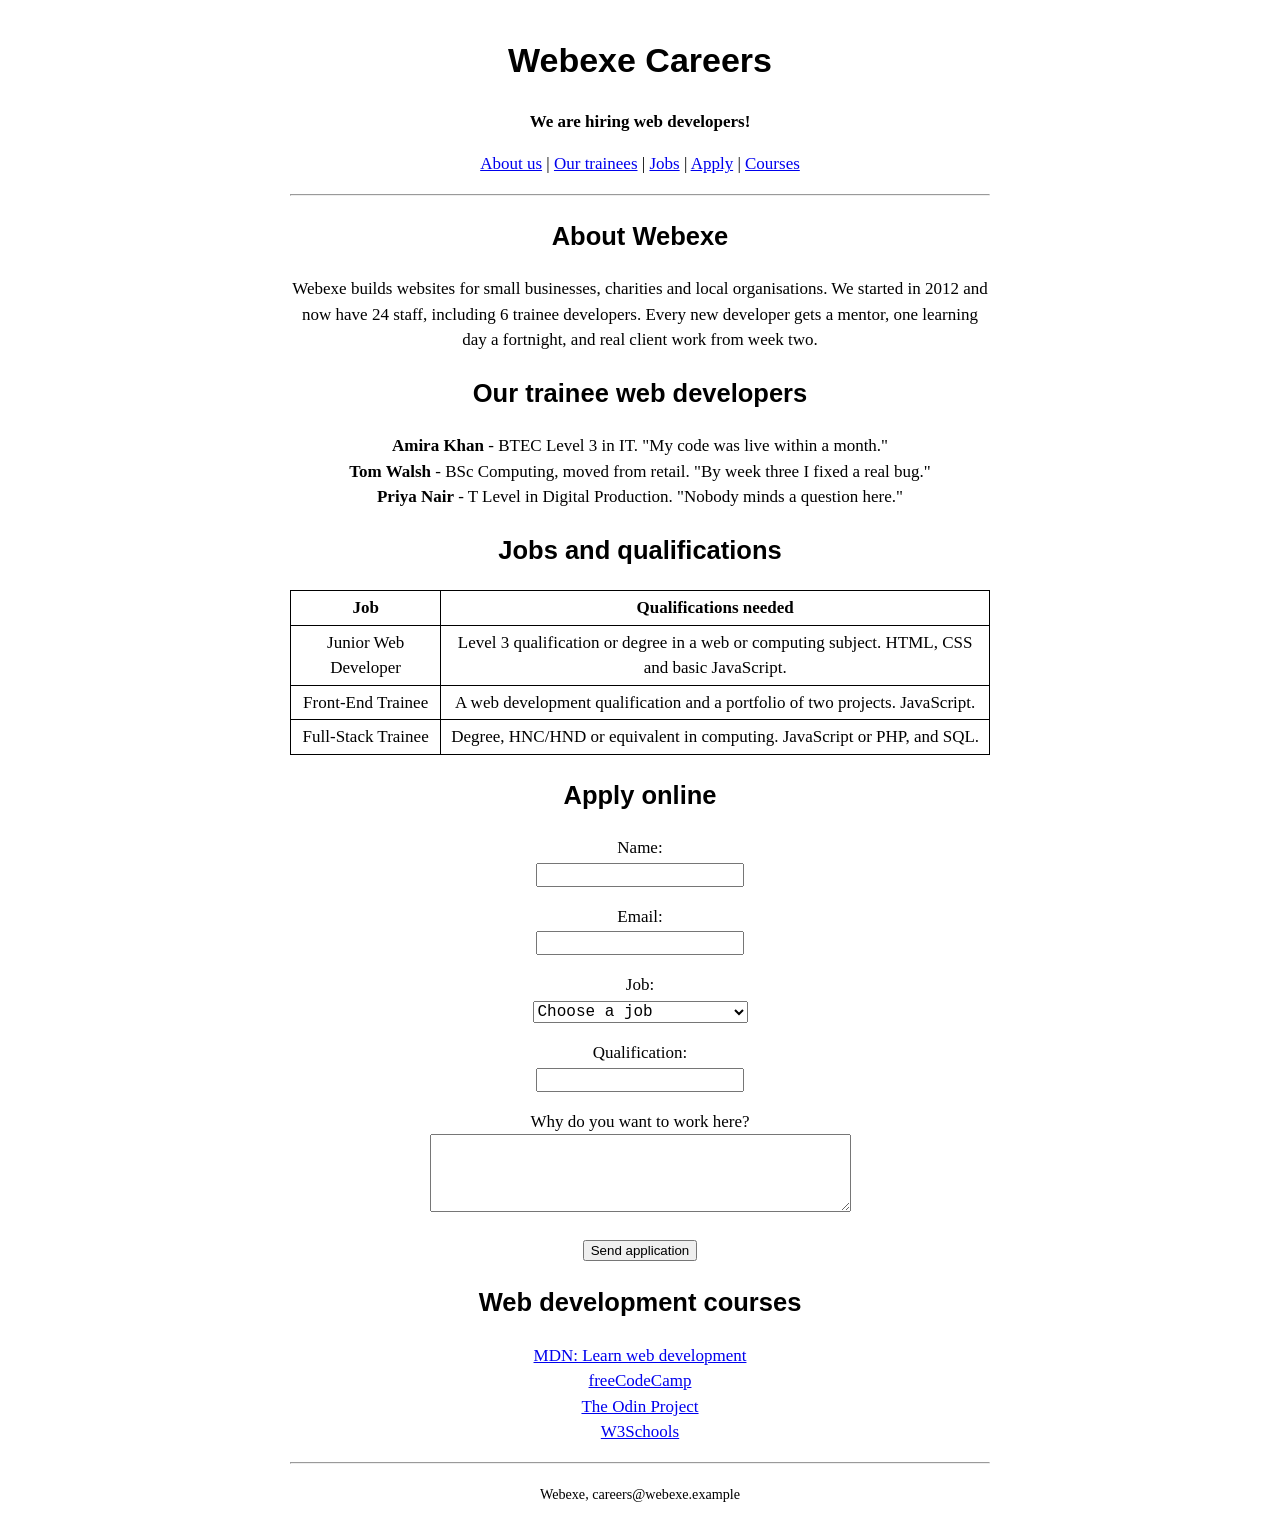
==== index.html @ c1a4d716 "Add files via upload" ====
<!DOCTYPE html>
<html lang="en-GB">
<head>
<meta charset="utf-8">
<meta name="viewport" content="width=device-width, initial-scale=1, viewport-fit=cover">
<title>Webexe - Careers</title>
<link rel="stylesheet" href="style.css">
</head>
<body>
<h1>Webexe Careers</h1>
<p align="center"><b>We are hiring web developers!</b></p>
<p align="center"><a href="#company">About us</a> | <a href="#team">Our trainees</a> | <a href="#jobs">Jobs</a> | <a href="#apply">Apply</a> | <a href="#courses">Courses</a></p>
<hr>

<h2 id="company">About Webexe</h2>
<p>Webexe builds websites for small businesses, charities and local organisations. We started in 2012 and now have 24 staff, including 6 trainee developers. Every new developer gets a mentor, one learning day a fortnight, and real client work from week two.</p>

<h2 id="team">Our trainee web developers</h2>
<ul>
<li><b>Amira Khan</b> - BTEC Level 3 in IT. "My code was live within a month."</li>
<li><b>Tom Walsh</b> - BSc Computing, moved from retail. "By week three I fixed a real bug."</li>
<li><b>Priya Nair</b> - T Level in Digital Production. "Nobody minds a question here."</li>
</ul>

<h2 id="jobs">Jobs and qualifications</h2>
<table>
<tr><th>Job</th><th>Qualifications needed</th></tr>
<tr><td>Junior Web Developer</td><td>Level 3 qualification or degree in a web or computing subject. HTML, CSS and basic JavaScript.</td></tr>
<tr><td>Front-End Trainee</td><td>A web development qualification and a portfolio of two projects. JavaScript.</td></tr>
<tr><td>Full-Stack Trainee</td><td>Degree, HNC/HND or equivalent in computing. JavaScript or PHP, and SQL.</td></tr>
</table>

<h2 id="apply">Apply online</h2>
<form id="f" novalidate>
<p>Name:<br><input type="text" id="n"></p>
<p>Email:<br><input type="email" id="e"></p>
<p>Job:<br><select id="j"><option value="">Choose a job</option><option>Junior Web Developer</option><option>Front-End Trainee</option><option>Full-Stack Trainee</option></select></p>
<p>Qualification:<br><input type="text" id="q"></p>
<p>Why do you want to work here?<br><textarea id="c" rows="4" cols="40"></textarea></p>
<p id="msg" role="alert"></p>
<button type="submit">Send application</button>
</form>

<h2 id="courses">Web development courses</h2>
<ul>
<li><a href="https://developer.mozilla.org/en-US/docs/Learn_web_development">MDN: Learn web development</a></li>
<li><a href="https://www.freecodecamp.org/">freeCodeCamp</a></li>
<li><a href="https://www.theodinproject.com/">The Odin Project</a></li>
<li><a href="https://www.w3schools.com/">W3Schools</a></li>
</ul>
<hr>
<p align="center"><small>Webexe, careers@webexe.example</small></p>

<script>
document.getElementById('f').addEventListener('submit',function(ev){
  ev.preventDefault();
  var m=document.getElementById('msg'),n=document.getElementById('n').value.trim();
  if(!n||!/^[^@\s]+@[^@\s]+\.[^@\s]+$/.test(document.getElementById('e').value)||!document.getElementById('j').value){
    m.textContent='Please enter your name, a valid email and choose a job.';return}
  m.textContent='Thank you, '+n+'. Your application has been received.';
  this.reset();
});
</script>
</body>
</html>
---- style.css ----
:root{--bg:#fff;--ink:#000;--link:#0000ee;box-sizing:border-box;padding-top:env(safe-area-inset-top,0px);padding-bottom:env(safe-area-inset-bottom,0px)}
@media (prefers-color-scheme:dark){:root:not([data-theme="light"]){--bg:#000;--ink:#fff;--link:#66ccff}}
body{background:var(--bg);color:var(--ink);font:17px/1.5 "Times New Roman",serif;max-width:700px;margin:0 auto;padding:12px}
a{color:var(--link)}
h1,h2{font-family:Arial,sans-serif}
h1{text-align:center}
table{border-collapse:collapse;max-width:100%}
td,th{border:1px solid var(--ink);padding:4px 8px;vertical-align:top}
input[type=text],input[type=email],select,textarea{max-width:100%;font:16px "Courier New",monospace}
#msg{font-weight:bold}
body{text-align:center}
ul{list-style:none;padding:0}
table{margin:0 auto}
td,th{text-align:center}
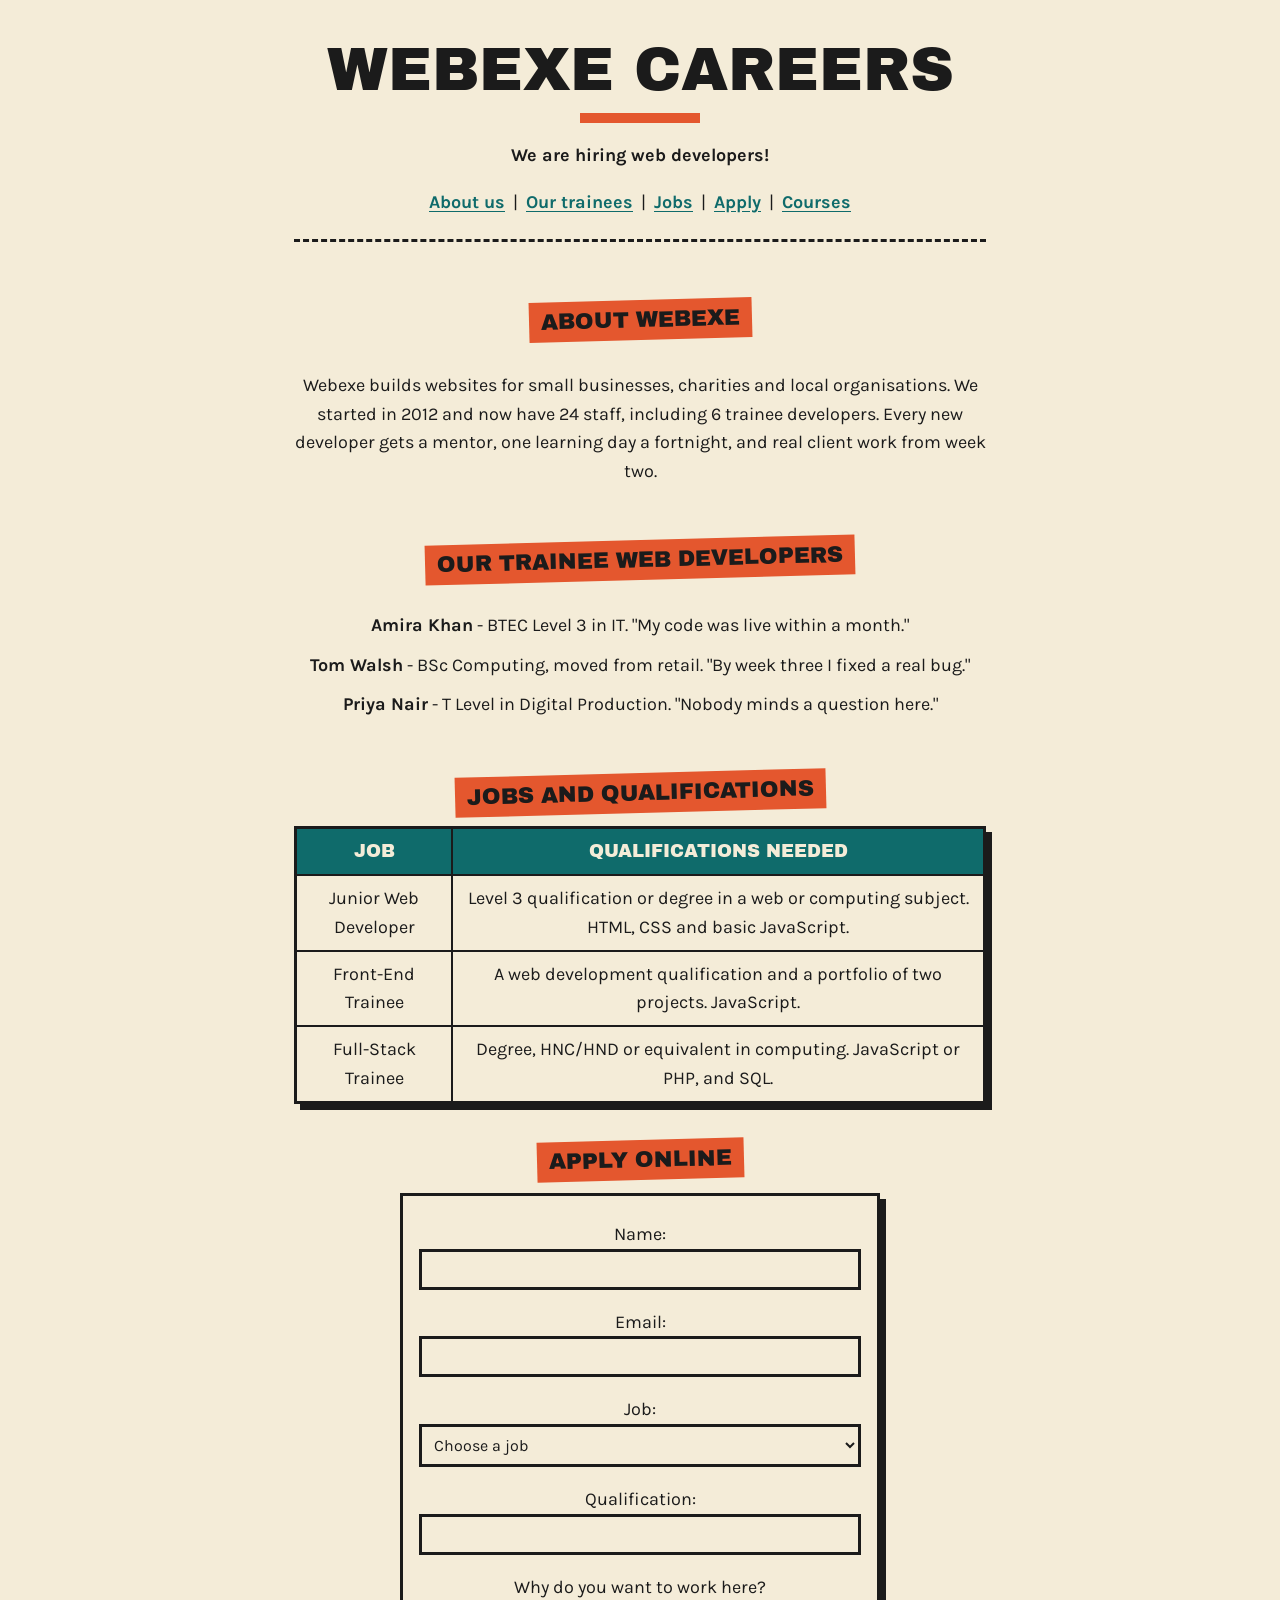
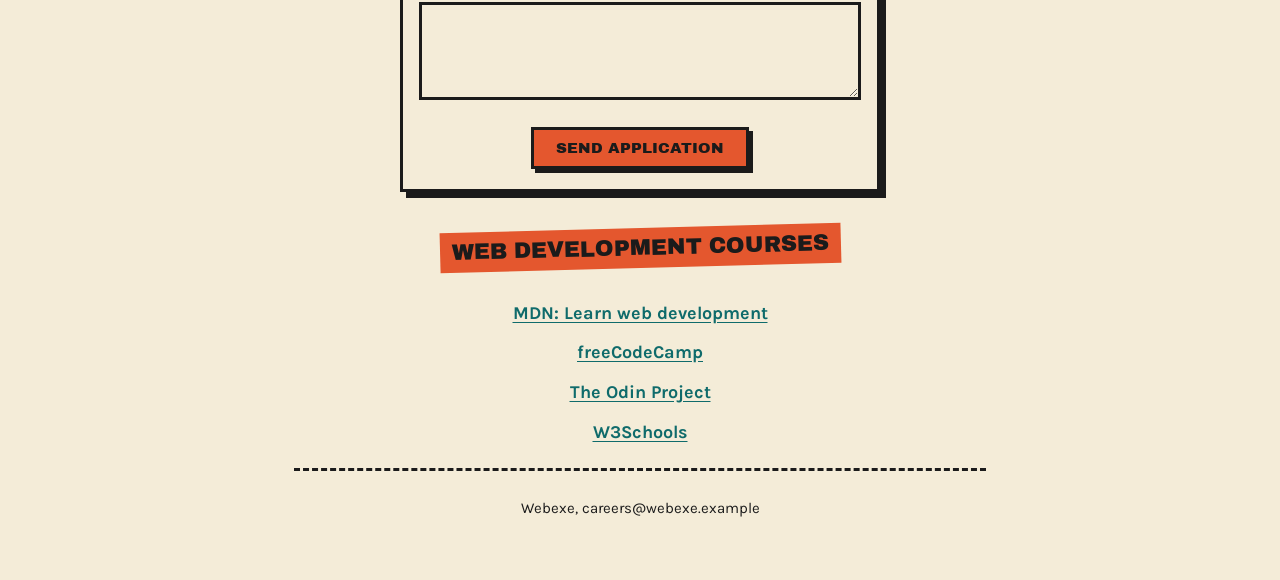
==== commit 15201eb6: "Add files via upload" ====
--- a/index.html
+++ b/index.html
@@ -4,6 +4,8 @@
 <meta charset="utf-8">
 <meta name="viewport" content="width=device-width, initial-scale=1, viewport-fit=cover">
 <title>Webexe - Careers</title>
+<link rel="preconnect" href="https://fonts.googleapis.com"><link rel="preconnect" href="https://fonts.gstatic.com" crossorigin><link rel="stylesheet" href="https://fonts.googleapis.com/css2?family=Archivo+Black&family=Karla:wght@400;700&display=swap">
+<link rel="preconnect" href="https://fonts.googleapis.com"><link rel="preconnect" href="https://fonts.gstatic.com" crossorigin><link rel="stylesheet" href="https://fonts.googleapis.com/css2?family=Archivo+Black&family=Karla:wght@400;700&display=swap">
 <link rel="stylesheet" href="style.css">
 </head>
 <body>
--- a/style.css
+++ b/style.css
@@ -1,14 +1,23 @@
-:root{--bg:#fff;--ink:#000;--link:#0000ee;box-sizing:border-box;padding-top:env(safe-area-inset-top,0px);padding-bottom:env(safe-area-inset-bottom,0px)}
-@media (prefers-color-scheme:dark){:root:not([data-theme="light"]){--bg:#000;--ink:#fff;--link:#66ccff}}
-body{background:var(--bg);color:var(--ink);font:17px/1.5 "Times New Roman",serif;max-width:700px;margin:0 auto;padding:12px}
-a{color:var(--link)}
-h1,h2{font-family:Arial,sans-serif}
-h1{text-align:center}
-table{border-collapse:collapse;max-width:100%}
-td,th{border:1px solid var(--ink);padding:4px 8px;vertical-align:top}
-input[type=text],input[type=email],select,textarea{max-width:100%;font:16px "Courier New",monospace}
-#msg{font-weight:bold}
-body{text-align:center}
+:root{--bg:#f4ecd8;--ink:#1b1b1b;--acc:#e4572e;--acc2:#0f6b6b;--link:#0f6b6b;box-sizing:border-box;padding-top:env(safe-area-inset-top,0px);padding-bottom:env(safe-area-inset-bottom,0px)}
+@media (prefers-color-scheme:dark){:root:not([data-theme="light"]){--bg:#1b1b1b;--ink:#f4ecd8;--acc:#ff7a4d;--acc2:#5fd0c4;--link:#5fd0c4}}
+*{box-sizing:border-box}
+body{background:var(--bg);color:var(--ink);font:18px/1.6 Karla,Arial,sans-serif;max-width:720px;margin:0 auto;padding:16px 14px 40px;text-align:center}
+h1,h2{font-family:"Archivo Black",Impact,sans-serif;font-weight:400;text-transform:uppercase}
+h1{font-size:clamp(2.3rem,9vw,3.8rem);line-height:1;margin:.4em 0 .2em}
+h1::after{content:"";display:block;height:10px;width:120px;margin:12px auto 0;background:var(--acc)}
+h2{font-size:1.4rem;display:inline-block;background:var(--acc);color:#1b1b1b;padding:2px 12px;transform:rotate(-1.5deg);margin:1.6em 0 .6em}
+a{color:var(--link);font-weight:700;text-underline-offset:3px}
+a:hover{background:var(--acc2);color:var(--bg)}
+p[align="center"] a{margin:0 4px}
+hr{border:0;border-top:3px dashed var(--ink);margin:22px 0}
 ul{list-style:none;padding:0}
-table{margin:0 auto}
-td,th{text-align:center}
+li{margin:.6em 0}
+table{margin:0 auto;border-collapse:collapse;border:3px solid var(--ink);box-shadow:6px 6px 0 var(--ink);max-width:100%}
+td,th{border:2px solid var(--ink);padding:8px 10px;text-align:center;vertical-align:top}
+th{background:var(--acc2);color:var(--bg);font-family:"Archivo Black",Impact,sans-serif;font-weight:400;text-transform:uppercase}
+form{max-width:480px;margin:0 auto;border:3px solid var(--ink);box-shadow:6px 6px 0 var(--ink);padding:6px 16px 20px}
+input[type=text],input[type=email],select,textarea{width:100%;font:16px Karla,Arial,sans-serif;padding:8px;border:3px solid var(--ink);border-radius:0;background:var(--bg);color:var(--ink)}
+input:focus,select:focus,textarea:focus,button:focus-visible{outline:3px solid var(--acc);outline-offset:2px}
+button{font:15px "Archivo Black",Impact,sans-serif;text-transform:uppercase;padding:10px 22px;background:var(--acc);color:#1b1b1b;border:3px solid var(--ink);box-shadow:4px 4px 0 var(--ink);cursor:pointer}
+button:active{transform:translate(4px,4px);box-shadow:none}
+#msg{font-weight:700;color:var(--acc2)}
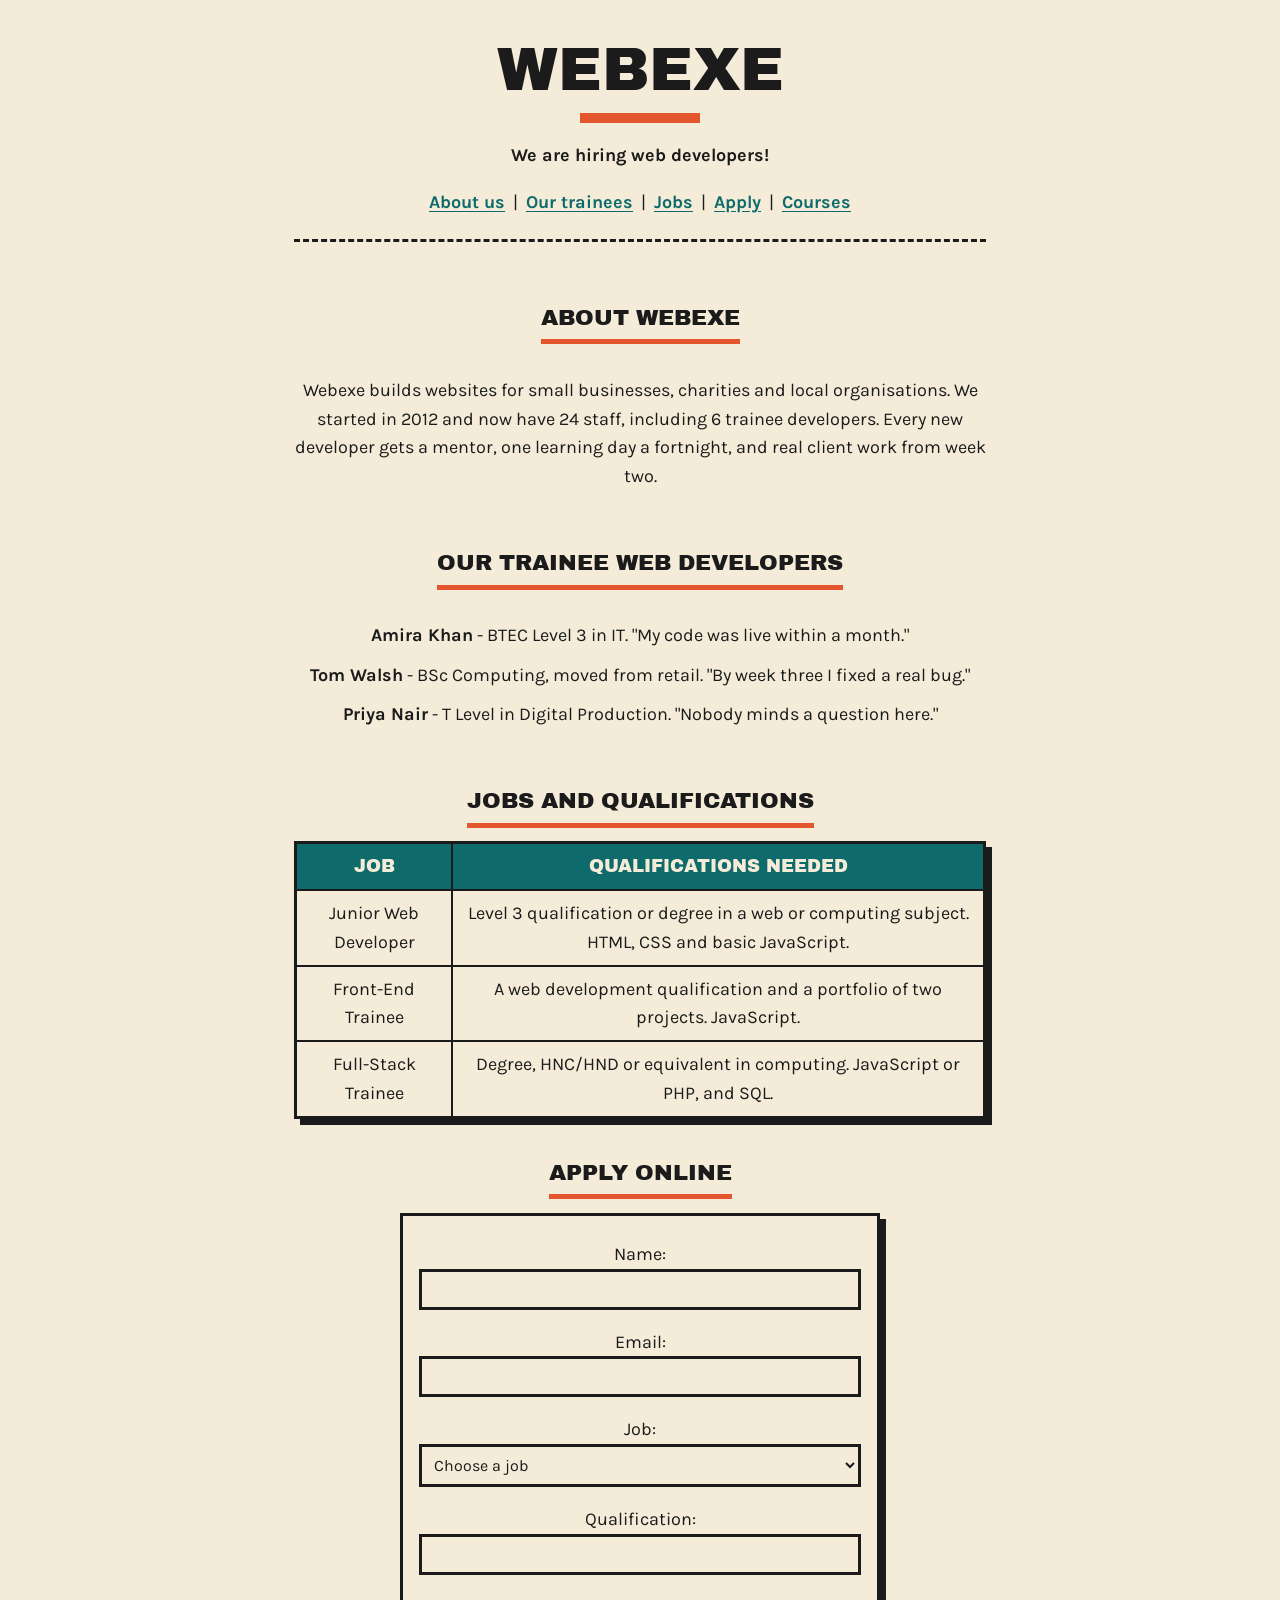
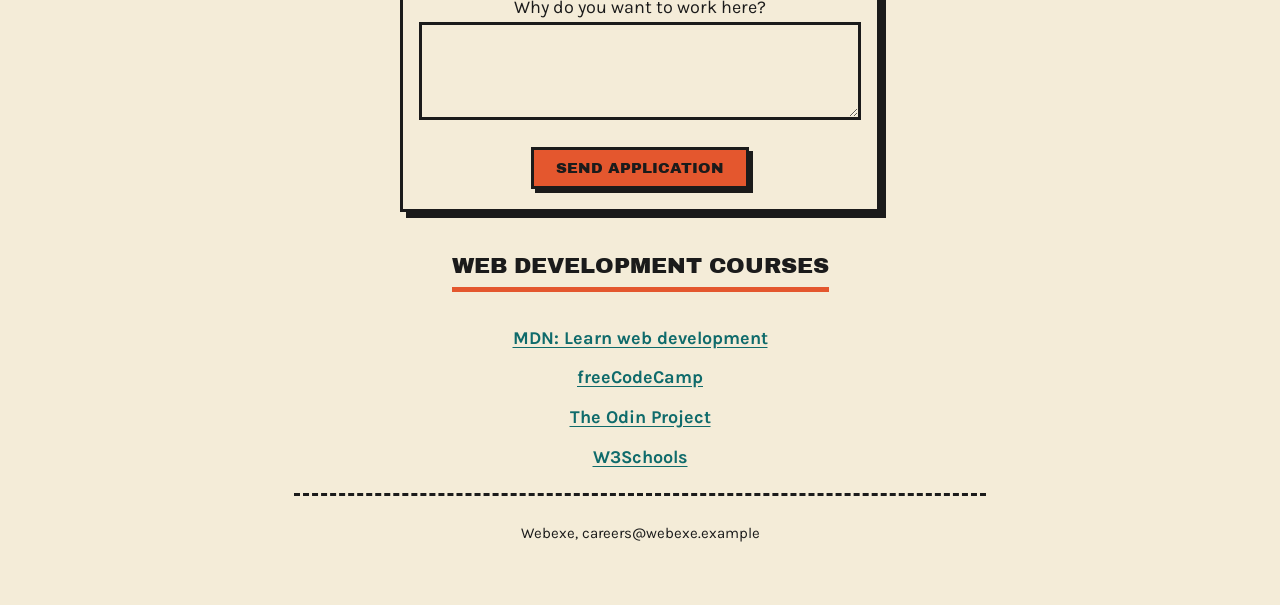
==== commit bc95f461: "Add files via upload" ====
--- a/index.html
+++ b/index.html
@@ -9,7 +9,7 @@
 <link rel="stylesheet" href="style.css">
 </head>
 <body>
-<h1>Webexe Careers</h1>
+<h1>Webexe</h1>
 <p align="center"><b>We are hiring web developers!</b></p>
 <p align="center"><a href="#company">About us</a> | <a href="#team">Our trainees</a> | <a href="#jobs">Jobs</a> | <a href="#apply">Apply</a> | <a href="#courses">Courses</a></p>
 <hr>
--- a/style.css
+++ b/style.css
@@ -5,9 +5,8 @@
 h1,h2{font-family:"Archivo Black",Impact,sans-serif;font-weight:400;text-transform:uppercase}
 h1{font-size:clamp(2.3rem,9vw,3.8rem);line-height:1;margin:.4em 0 .2em}
 h1::after{content:"";display:block;height:10px;width:120px;margin:12px auto 0;background:var(--acc)}
-h2{font-size:1.4rem;display:inline-block;background:var(--acc);color:#1b1b1b;padding:2px 12px;transform:rotate(-1.5deg);margin:1.6em 0 .6em}
+h2{font-size:1.4rem;display:inline-block;color:var(--ink);padding:0 0 4px;border-bottom:5px solid var(--acc);margin:1.6em 0 .6em}
 a{color:var(--link);font-weight:700;text-underline-offset:3px}
-a:hover{background:var(--acc2);color:var(--bg)}
 p[align="center"] a{margin:0 4px}
 hr{border:0;border-top:3px dashed var(--ink);margin:22px 0}
 ul{list-style:none;padding:0}
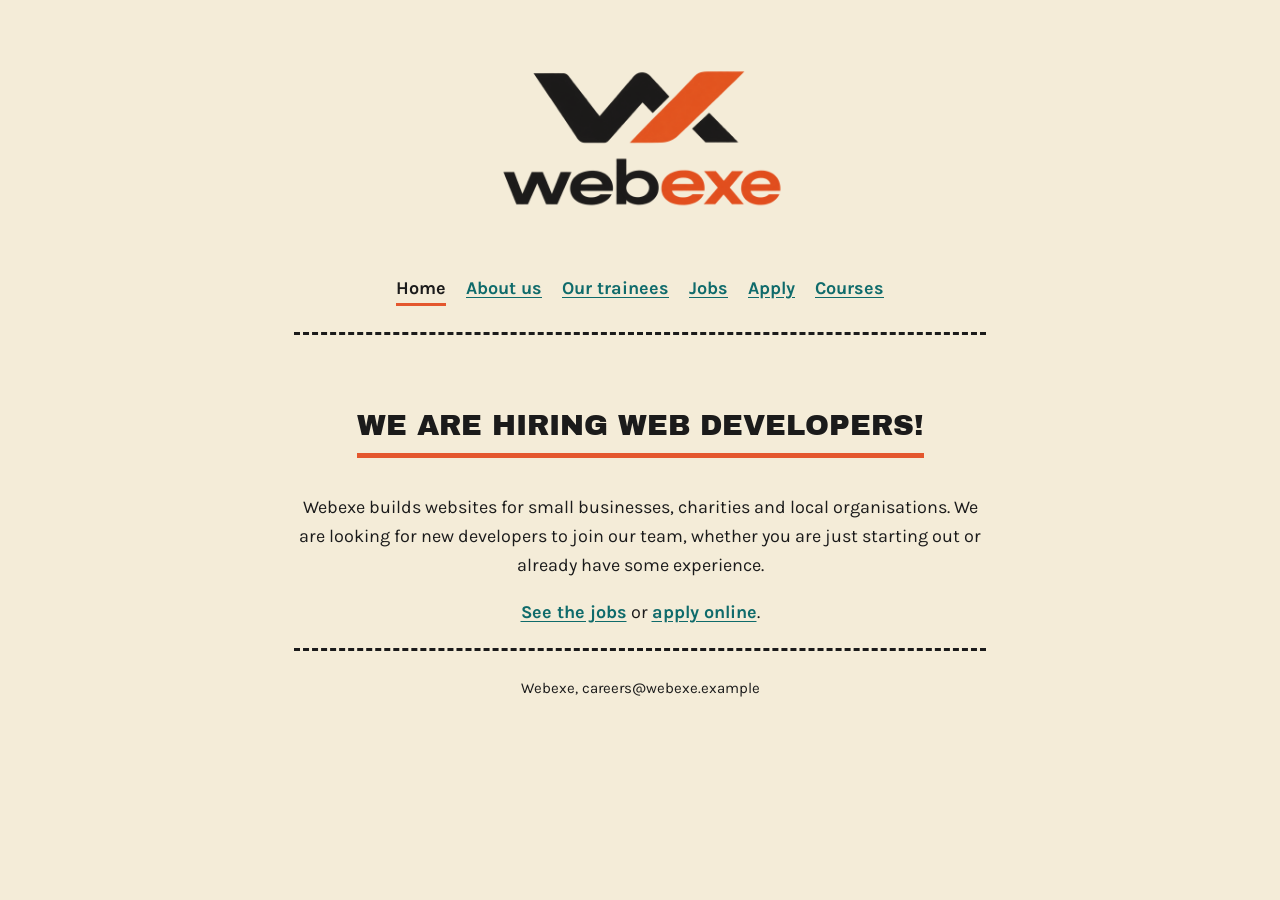
==== commit 107edee5: "Add files via upload" ====
--- a/index.html
+++ b/index.html
@@ -5,63 +5,29 @@
 <meta name="viewport" content="width=device-width, initial-scale=1, viewport-fit=cover">
 <title>Webexe - Careers</title>
 <link rel="preconnect" href="https://fonts.googleapis.com"><link rel="preconnect" href="https://fonts.gstatic.com" crossorigin><link rel="stylesheet" href="https://fonts.googleapis.com/css2?family=Archivo+Black&family=Karla:wght@400;700&display=swap">
-<link rel="preconnect" href="https://fonts.googleapis.com"><link rel="preconnect" href="https://fonts.gstatic.com" crossorigin><link rel="stylesheet" href="https://fonts.googleapis.com/css2?family=Archivo+Black&family=Karla:wght@400;700&display=swap">
 <link rel="stylesheet" href="style.css">
 </head>
 <body>
-<h1>Webexe</h1>
-<p align="center"><b>We are hiring web developers!</b></p>
-<p align="center"><a href="#company">About us</a> | <a href="#team">Our trainees</a> | <a href="#jobs">Jobs</a> | <a href="#apply">Apply</a> | <a href="#courses">Courses</a></p>
+<header>
+<a class="brand" href="index.html"><img class="logo" src="logo.png" alt="Webexe"></a>
+<nav>
+<a href="index.html" aria-current="page">Home</a>
+<a href="about.html">About us</a>
+<a href="trainees.html">Our trainees</a>
+<a href="jobs.html">Jobs</a>
+<a href="apply.html">Apply</a>
+<a href="courses.html">Courses</a>
+</nav>
+</header>
 <hr>
 
-<h2 id="company">About Webexe</h2>
-<p>Webexe builds websites for small businesses, charities and local organisations. We started in 2012 and now have 24 staff, including 6 trainee developers. Every new developer gets a mentor, one learning day a fortnight, and real client work from week two.</p>
+<main>
+<h1>We are hiring web developers!</h1>
+<p>Webexe builds websites for small businesses, charities and local organisations. We are looking for new developers to join our team, whether you are just starting out or already have some experience.</p>
+<p><a href="jobs.html">See the jobs</a> or <a href="apply.html">apply online</a>.</p>
+</main>
 
-<h2 id="team">Our trainee web developers</h2>
-<ul>
-<li><b>Amira Khan</b> - BTEC Level 3 in IT. "My code was live within a month."</li>
-<li><b>Tom Walsh</b> - BSc Computing, moved from retail. "By week three I fixed a real bug."</li>
-<li><b>Priya Nair</b> - T Level in Digital Production. "Nobody minds a question here."</li>
-</ul>
-
-<h2 id="jobs">Jobs and qualifications</h2>
-<table>
-<tr><th>Job</th><th>Qualifications needed</th></tr>
-<tr><td>Junior Web Developer</td><td>Level 3 qualification or degree in a web or computing subject. HTML, CSS and basic JavaScript.</td></tr>
-<tr><td>Front-End Trainee</td><td>A web development qualification and a portfolio of two projects. JavaScript.</td></tr>
-<tr><td>Full-Stack Trainee</td><td>Degree, HNC/HND or equivalent in computing. JavaScript or PHP, and SQL.</td></tr>
-</table>
-
-<h2 id="apply">Apply online</h2>
-<form id="f" novalidate>
-<p>Name:<br><input type="text" id="n"></p>
-<p>Email:<br><input type="email" id="e"></p>
-<p>Job:<br><select id="j"><option value="">Choose a job</option><option>Junior Web Developer</option><option>Front-End Trainee</option><option>Full-Stack Trainee</option></select></p>
-<p>Qualification:<br><input type="text" id="q"></p>
-<p>Why do you want to work here?<br><textarea id="c" rows="4" cols="40"></textarea></p>
-<p id="msg" role="alert"></p>
-<button type="submit">Send application</button>
-</form>
-
-<h2 id="courses">Web development courses</h2>
-<ul>
-<li><a href="https://developer.mozilla.org/en-US/docs/Learn_web_development">MDN: Learn web development</a></li>
-<li><a href="https://www.freecodecamp.org/">freeCodeCamp</a></li>
-<li><a href="https://www.theodinproject.com/">The Odin Project</a></li>
-<li><a href="https://www.w3schools.com/">W3Schools</a></li>
-</ul>
 <hr>
-<p align="center"><small>Webexe, careers@webexe.example</small></p>
-
-<script>
-document.getElementById('f').addEventListener('submit',function(ev){
-  ev.preventDefault();
-  var m=document.getElementById('msg'),n=document.getElementById('n').value.trim();
-  if(!n||!/^[^@\s]+@[^@\s]+\.[^@\s]+$/.test(document.getElementById('e').value)||!document.getElementById('j').value){
-    m.textContent='Please enter your name, a valid email and choose a job.';return}
-  m.textContent='Thank you, '+n+'. Your application has been received.';
-  this.reset();
-});
-</script>
+<footer><p><small>Webexe, careers@webexe.example</small></p></footer>
 </body>
 </html>
--- a/style.css
+++ b/style.css
@@ -3,11 +3,15 @@
 *{box-sizing:border-box}
 body{background:var(--bg);color:var(--ink);font:18px/1.6 Karla,Arial,sans-serif;max-width:720px;margin:0 auto;padding:16px 14px 40px;text-align:center}
 h1,h2{font-family:"Archivo Black",Impact,sans-serif;font-weight:400;text-transform:uppercase}
-h1{font-size:clamp(2.3rem,9vw,3.8rem);line-height:1;margin:.4em 0 .2em}
-h1::after{content:"";display:block;height:10px;width:120px;margin:12px auto 0;background:var(--acc)}
-h2{font-size:1.4rem;display:inline-block;color:var(--ink);padding:0 0 4px;border-bottom:5px solid var(--acc);margin:1.6em 0 .6em}
+.brand{display:block;margin:0}
+.logo{display:block;width:min(360px,80%);height:auto;margin:0 auto;mix-blend-mode:multiply}
+@media (prefers-color-scheme:dark){:root:not([data-theme="light"]) .logo{mix-blend-mode:normal;background:#fff;border-radius:8px}}
+h1,h2{font-size:1.4rem;display:inline-block;color:var(--ink);padding:0 0 4px;border-bottom:5px solid var(--acc);margin:1.6em 0 .6em}
 a{color:var(--link);font-weight:700;text-underline-offset:3px}
-p[align="center"] a{margin:0 4px}
+h1{font-size:1.8rem}
+nav{margin:14px 0}
+nav a{display:inline-block;margin:4px 8px}
+nav a[aria-current="page"]{color:var(--ink);text-decoration:none;border-bottom:3px solid var(--acc)}
 hr{border:0;border-top:3px dashed var(--ink);margin:22px 0}
 ul{list-style:none;padding:0}
 li{margin:.6em 0}
